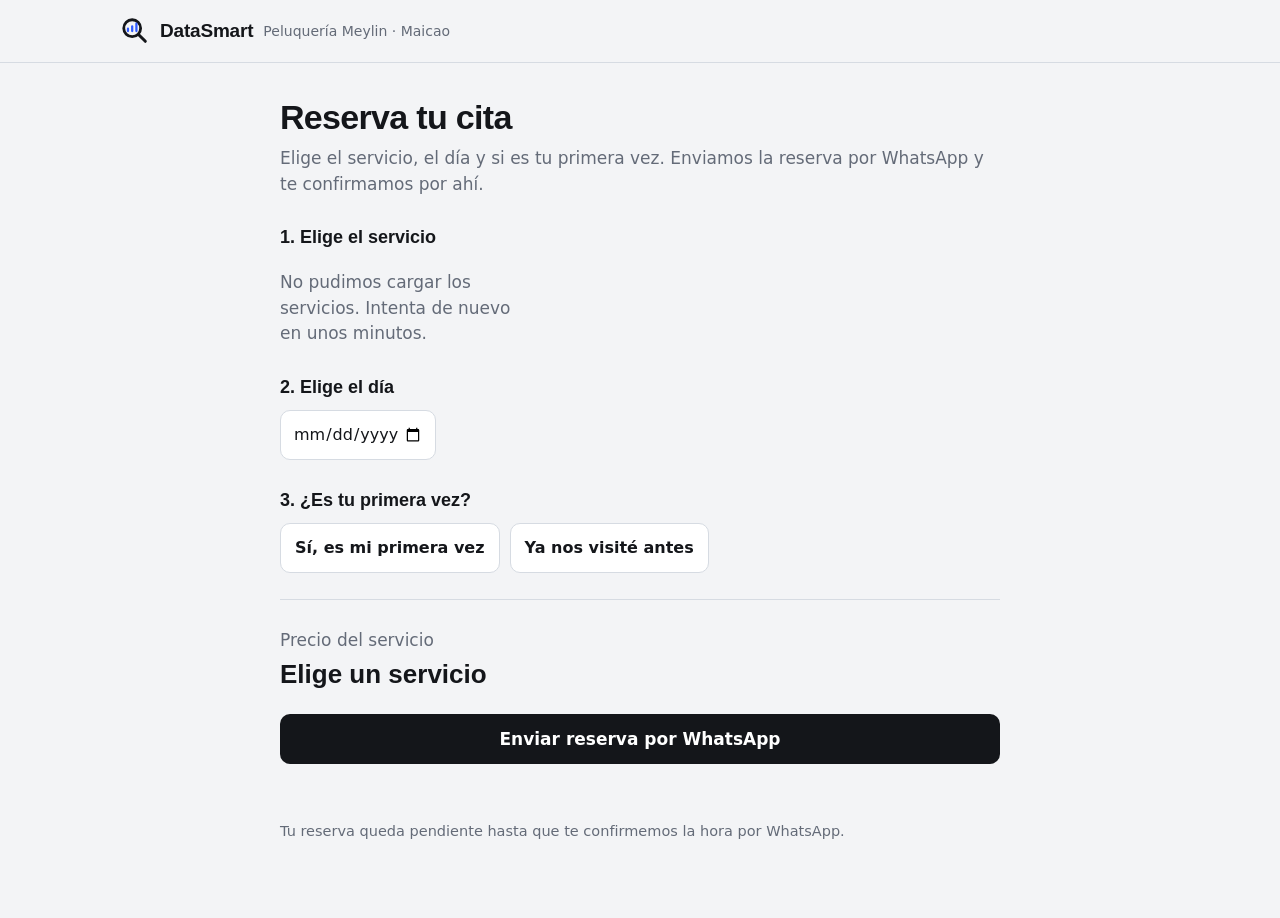
==== reserva.html @ 887ec379 "Add files via upload" ====
<!doctype html>
<html lang="es">
<head>
<meta charset="utf-8">
<meta name="viewport" content="width=device-width, initial-scale=1">
<title>Reserva tu cita · DataSmart</title>
<link rel="stylesheet" href="datasmart.css?v=2">
<style>
  .res-main { max-width: 760px; margin: 0 auto; padding: 36px 20px 60px; }
  .res-h { font: 700 34px/1.1 var(--f-display); letter-spacing: -.02em; color: var(--ink); margin: 0; }
  .res-lede { margin: 10px 0 0; color: var(--muted); }
  .res-paso { margin-top: 30px; }
  .res-paso h2 { font: 700 18px var(--f-display); color: var(--ink); margin: 0 0 12px; }
  .opc-grid { display: grid; gap: 10px; grid-template-columns: repeat(auto-fill, minmax(200px, 1fr)); }
  .seg { display: flex; gap: 10px; flex-wrap: wrap; }
  .opc, .seg button {
    font: inherit; color: var(--ink); background: #fff; border: 1px solid var(--line); border-radius: 10px;
    padding: 12px 14px; text-align: left; cursor: pointer; display: grid; gap: 2px;
  }
  .opc b, .seg button { font-weight: 600; font-size: 16px; }
  .opc small { color: var(--muted); font-size: 14px; }
  .opc[aria-pressed="true"], .seg button[aria-pressed="true"] { border-color: var(--accent); background: var(--accent-soft); box-shadow: inset 0 0 0 1px var(--accent); }
  .res-fecha { font: inherit; font-size: 16px; padding: 11px 12px; border: 1px solid var(--line); border-radius: 10px; background: #fff; color: var(--ink); }
  .res-resumen { margin-top: 26px; padding: 18px 0 0; border-top: 1px solid var(--line); display: grid; gap: 6px; }
  .res-resumen b { font: 700 26px var(--f-display); color: var(--ink); }
  .res-resumen p { margin: 0; color: var(--muted); font-size: 15px; }
  .res-btn { margin-top: 18px; width: 100%; font: 700 17px var(--f-body); padding: 15px 18px; border: 0; border-radius: 10px; background: #14161a; color: #fff; cursor: pointer; }
  .res-btn:disabled { opacity: .55; cursor: default; }
  .res-msg { min-height: 1.4em; color: #b42318; font-size: 15px; margin-top: 10px; }
  .res-aviso { margin-top: 26px; font-size: 14.5px; color: var(--muted); }
  .res-toast { position: fixed; left: 50%; bottom: 24px; transform: translateX(-50%); background: #14161a; color: #fff; padding: 10px 16px; border-radius: 8px; font-size: 15px; max-width: calc(100% - 40px); }
  .res-toast[hidden] { display: none; }
</style>
</head>
<body>
<header class="top">
  <div class="wrap">
    <a class="brand" href="reserva.html" aria-label="DataSmart, reservas">
      <svg viewBox="0 0 32 32" aria-hidden="true"><circle cx="13" cy="13" r="9" fill="none" stroke="currentColor" stroke-width="3"/><path d="M20 20l7 7" stroke="currentColor" stroke-width="3.2" stroke-linecap="round"/><path d="M8.5 16v-2.5M13 16v-5M17.5 16v-8" stroke="#2f5bff" stroke-width="2.4" stroke-linecap="round"/></svg>
      <b>DataSmart</b><span id="negocio"></span>
    </a>
  </div>
</header>

<main class="res-main">
  <h1 class="res-h">Reserva tu cita</h1>
  <p class="res-lede">Elige el servicio, el día y si es tu primera vez. Enviamos la reserva por WhatsApp y te confirmamos por ahí.</p>

  <section class="res-paso" aria-labelledby="h-serv">
    <h2 id="h-serv">1. Elige el servicio</h2>
    <div class="opc-grid" id="servicios"><p class="res-lede">Cargando servicios…</p></div>
  </section>

  <section class="res-paso" aria-labelledby="h-dia">
    <h2 id="h-dia">2. Elige el día</h2>
    <input class="res-fecha" id="fecha" type="date" aria-label="Día de la cita">
  </section>

  <section class="res-paso" aria-labelledby="h-tipo">
    <h2 id="h-tipo">3. ¿Es tu primera vez?</h2>
    <div class="seg" id="tipo">
      <button type="button" data-v="Nueva" aria-pressed="false">Sí, es mi primera vez</button>
      <button type="button" data-v="Ya venía" aria-pressed="false">Ya nos visité antes</button>
    </div>
  </section>

  <div class="res-resumen" aria-live="polite">
    <span class="res-lede">Precio del servicio</span>
    <b id="res-t">Elige un servicio</b>
    <p id="res-n"></p>
  </div>

  <button class="res-btn" id="enviar" type="button">Enviar reserva por WhatsApp</button>
  <p class="res-msg" id="msg" role="status"></p>
  <p class="res-aviso">Tu reserva queda pendiente hasta que te confirmemos la hora por WhatsApp.</p>
</main>

<div class="res-toast" id="toast" role="status" hidden></div>

<script src="config.js?v=2"></script>
<script src="lib.js?v=2"></script>
<script>
(function () {
  "use strict";
  var X = window.DS, $ = function (id) { return document.getElementById(id); };
  var sel = { servicio: "", tipo: "" }, servicios = [];
  var hoy = X.today();

  $("negocio").textContent = X.CFG.NEGOCIO || "";
  $("fecha").min = hoy;
  $("fecha").max = X.addDays(hoy, 60);
  $("fecha").value = "";

  function toast(t) { var e = $("toast"); e.textContent = t; e.hidden = false; clearTimeout(toast.h); toast.h = setTimeout(function () { e.hidden = true; }, 3400); }
  function precioDe(n) { return servicios.filter(function (s) { return s.servicio === n; })[0]; }

  function pintaServicios() {
    $("servicios").innerHTML = servicios.map(function (s) {
      return '<button type="button" class="opc" data-s="' + X.esc(s.servicio) + '" aria-pressed="' + (sel.servicio === s.servicio ? "true" : "false") + '"><b>' + X.esc(s.servicio) + "</b><small>" + X.money(s.precio) + "</small></button>";
    }).join("");
  }
  function pintaTipo() {
    document.querySelectorAll("#tipo button").forEach(function (b) { b.setAttribute("aria-pressed", b.dataset.v === sel.tipo ? "true" : "false"); });
  }
  function resumen() {
    var s = precioDe(sel.servicio);
    $("res-t").textContent = s ? X.money(s.precio) : "Elige un servicio";
    $("res-n").textContent = s ? "Precio de " + s.servicio + ". Lo pagas al llegar." : "";
  }

  $("servicios").addEventListener("click", function (e) {
    var b = e.target.closest("button[data-s]"); if (!b) return;
    sel.servicio = b.dataset.s; pintaServicios(); resumen();
  });
  $("tipo").addEventListener("click", function (e) {
    var b = e.target.closest("button[data-v]"); if (!b) return;
    sel.tipo = b.dataset.v; pintaTipo();
  });

  function validar() {
    if (!sel.servicio) return "Elige el servicio.";
    if (!$("fecha").value) return "Elige el día.";
    if ($("fecha").value < hoy) return "Elige un día de hoy en adelante.";
    if (!sel.tipo) return "Dinos si es tu primera vez o si ya nos visitaste.";
    return "";
  }
  function textoReserva(id) {
    var f = X.dayName($("fecha").value) + " " + X.fmtDate($("fecha").value);
    return "Hola, quiero reservar " + sel.servicio + " para el " + f + ". " +
      (sel.tipo === "Nueva" ? "Es mi primera vez." : "Ya nos he visitado antes.") + (id ? " (Reserva " + id + ")" : "");
  }

  $("enviar").addEventListener("click", function () {
    var err = validar(); if (err) { $("msg").textContent = err; return; }
    $("msg").textContent = "";
    var b = $("enviar"); b.disabled = true; b.textContent = "Enviando…";
    X.enviarSolicitud({ servicio: sel.servicio, fecha: $("fecha").value, tipo: sel.tipo }).then(function (r) {
      if (!X.CFG.WHATSAPP) { b.disabled = false; b.textContent = "Enviar reserva por WhatsApp"; $("msg").textContent = "La reserva por WhatsApp todavía no está configurada. Avisa al negocio."; return; }
      var id = r && r.ok ? r.id : "";
      if (!id) toast("No pudimos guardar la reserva en línea. Te escribimos por WhatsApp igual.");
      location.href = "https://wa.me/" + X.CFG.WHATSAPP + "?text=" + encodeURIComponent(textoReserva(id));
    });
  });

  X.loadServicios().then(function (d) {
    servicios = d.servicios; pintaServicios(); resumen();
  }, function () {
    $("servicios").innerHTML = '<p class="res-lede">No pudimos cargar los servicios. Intenta de nuevo en unos minutos.</p>';
  });
})();
</script>
</body>
</html>
---- datasmart.css ----
/* DataSmart · estilo común. Un solo color de acento. Sin tarjetas: la jerarquía sale del tamaño, el espacio y las líneas finas. */
:root {
  --paper: #f3f4f6; --ink: #14161a; --ink-2: #3a3f48; --muted: #646b78;
  --line: #d6dbe2; --soft: #e8ebf0; --bar: #c3cad5; --accent: #2f5bff; --accent-ink: #1f44d6; --accent-soft: #e4eaff;
  --f-display: "Schibsted Grotesk", "Helvetica Neue", Arial, sans-serif;
  --f-body: "Source Sans 3", "Segoe UI", system-ui, sans-serif;
}
* { box-sizing: border-box; }
html { -webkit-text-size-adjust: 100%; }
body { margin: 0; background: var(--paper); color: var(--ink-2); font: 400 17px/1.5 var(--f-body); }
a { color: inherit; }
button, input, select { font: inherit; color: inherit; }
:focus-visible { outline: 2px solid var(--accent); outline-offset: 3px; }
.wrap { max-width: 1080px; margin: 0 auto; padding-inline: 20px; }
[hidden] { display: none !important; }

.top { border-bottom: 1px solid var(--line); }
.top .wrap { display: flex; align-items: center; justify-content: space-between; gap: 16px; padding-block: 16px; flex-wrap: wrap; }
.brand { display: inline-flex; align-items: center; gap: 10px; text-decoration: none; color: var(--ink); }
.brand svg { width: 30px; height: 30px; flex: none; }
.brand b { font: 700 19px var(--f-display); letter-spacing: -.01em; }
.brand span { font-size: 14px; color: var(--muted); }
.nav { display: flex; gap: 22px; align-items: center; }
.nav a { text-decoration: none; font-weight: 600; font-size: 15px; color: var(--muted); padding-block: 6px; border-bottom: 2px solid transparent; }
.nav a[aria-current="page"] { color: var(--ink); border-bottom-color: var(--accent); }
.nav a:hover { color: var(--ink); }

.h1 { font: 700 clamp(30px, 4.6vw, 46px)/1.05 var(--f-display); letter-spacing: -.02em; color: var(--ink); margin: 0; }
.h2 { font: 700 clamp(21px, 2.4vw, 26px)/1.2 var(--f-display); letter-spacing: -.01em; color: var(--ink); margin: 0; }
.lede { margin: 0; max-width: 60ch; color: var(--muted); font-size: 18px; }
.note { font-size: 14.5px; color: var(--muted); margin: 0; max-width: 70ch; }
section.block { padding-block: 44px; border-top: 1px solid var(--line); }
section.block > .head { display: grid; gap: 6px; margin-bottom: 26px; }

.btn { appearance: none; border: 1.5px solid var(--ink); background: var(--ink); color: #fff; border-radius: 10px; padding: 12px 20px; font: 600 16px var(--f-body); cursor: pointer; text-decoration: none; display: inline-flex; align-items: center; justify-content: center; gap: 8px; transition: background .15s ease, border-color .15s ease; }
.btn:hover { background: var(--ink-2); border-color: var(--ink-2); }
.btn.acc { background: var(--accent); border-color: var(--accent); }
.btn.acc:hover { background: var(--accent-ink); border-color: var(--accent-ink); }
.btn.line { background: transparent; color: var(--ink); border-color: var(--line); }
.btn.line:hover { border-color: var(--ink); background: transparent; }
.btn.sm { padding: 8px 14px; font-size: 15px; border-radius: 8px; }
.btn:disabled { opacity: .4; cursor: not-allowed; }

.aviso { border-left: 3px solid var(--accent); background: var(--accent-soft); color: var(--ink); padding: 12px 16px; border-radius: 6px; font-size: 15.5px; margin-block: 18px; animation: sube .35s ease both; }
.aviso.err { border-left-color: #c2362b; background: #fbe9e7; }
.aviso.ok { border-left-color: var(--accent); }

.toast { position: fixed; left: 50%; transform: translateX(-50%); bottom: 24px; background: var(--ink); color: #fff; padding: 11px 18px; border-radius: 8px; font-size: 15px; z-index: 50; max-width: calc(100% - 32px); animation: sube .25s ease both; }
.foot { padding-block: 30px 90px; color: var(--muted); font-size: 14px; border-top: 1px solid var(--line); }

@keyframes sube { from { opacity: 0; transform: translateY(6px); } to { opacity: 1; transform: none; } }
@media (prefers-reduced-motion: reduce) { *, *::before, *::after { animation: none !important; transition: none !important; } }

/* Pantalla de clave del equipo */
.salir { appearance: none; background: transparent; border: 1px solid var(--line); color: var(--muted); border-radius: 6px; padding: 6px 10px; font: 600 13px var(--f-body); cursor: pointer; }
.acceso { min-height: 70vh; display: grid; place-items: center; padding: 40px 20px; }
.acceso-in { width: min(420px, 100%); display: grid; gap: 14px; }
.acceso h1 { font-family: var(--f-display); font-weight: 700; font-size: 30px; letter-spacing: -.01em; margin: 0; color: var(--ink); }
.acceso p { margin: 0; color: var(--muted); }
.acc-form { display: grid; gap: 8px; margin-top: 6px; }
.acc-form label { font-weight: 600; font-size: 14px; color: var(--ink); }
.acc-form input { font: 16px var(--f-body); padding: 11px 12px; border: 1px solid var(--line); border-radius: 8px; background: #fff; color: var(--ink); }
.acc-form .btn { justify-self: start; margin-top: 6px; }
.acc-msg { min-height: 1.4em; color: #b42318 !important; font-size: 14.5px; }

/* Estadística del tablero */
.tabla { width: 100%; border-collapse: collapse; font-size: 15px; margin: 10px 0 14px; }
.tabla th, .tabla td { text-align: left; padding: 8px 10px; border-bottom: 1px solid var(--soft); }
.tabla th { font-size: 13px; color: var(--muted); font-weight: 600; }
.tabla td:not(:first-child), .tabla th:not(:first-child) { text-align: right; font-variant-numeric: tabular-nums; }
.est { padding: 18px 0; border-top: 1px solid var(--line); }
.est h3 { font: 700 19px var(--f-display); margin: 0 0 6px; color: var(--ink); }
.est .resp { margin: 4px 0 10px; color: var(--ink-2); }
.est .muestra { font-size: 13.5px; color: var(--muted); margin: 6px 0 0; }
.est-caja { width: 100%; max-width: 640px; height: auto; color: var(--ink-2); display: block; margin: 8px 0; }
.est-fila { display: grid; grid-template-columns: minmax(120px, 1.2fr) 2fr auto; gap: 4px 12px; align-items: center; padding: 6px 0; font-size: 15px; }
.est-fila small { grid-column: 2 / 4; color: var(--muted); font-size: 13px; }
.est-barra { height: 10px; background: var(--soft); border-radius: 2px; overflow: hidden; }
.est-barra i { display: block; height: 100%; background: var(--accent); }
.est .vere { font: 600 15px var(--f-body); margin: 8px 0 0; color: var(--ink-2); }
.est .vere.si { color: var(--accent); }

/* Reservas pendientes */
.sol-acc { display: flex; gap: 8px; flex-wrap: wrap; margin-top: 12px; }
.sol-acc button:disabled { opacity: .5; cursor: default; }
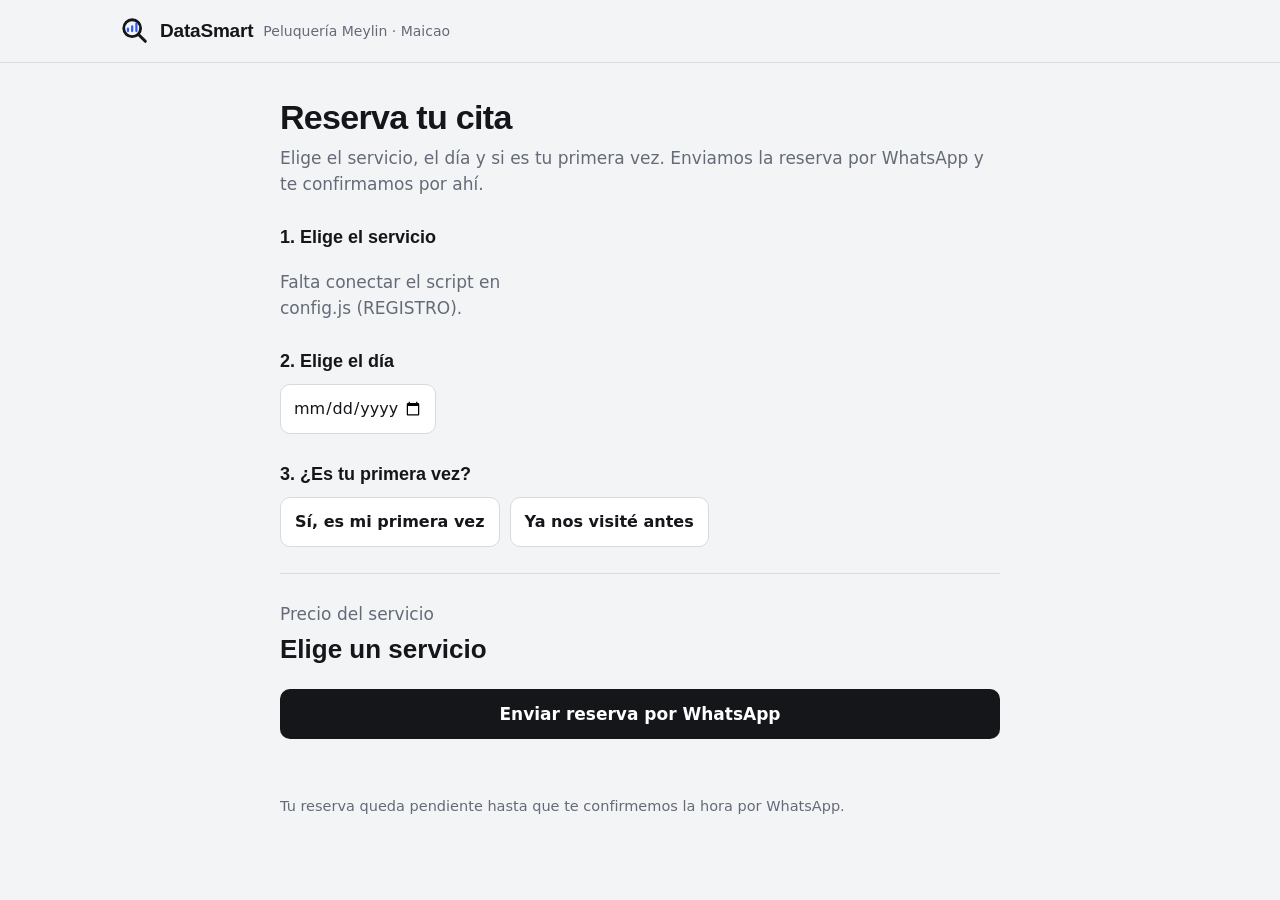
==== commit 4f51b51c: "Add files via upload" ====
--- a/reserva.html
+++ b/reserva.html
@@ -144,8 +144,13 @@
 
   X.loadServicios().then(function (d) {
     servicios = d.servicios; pintaServicios(); resumen();
-  }, function () {
-    $("servicios").innerHTML = '<p class="res-lede">No pudimos cargar los servicios. Intenta de nuevo en unos minutos.</p>';
+  }, function (err) {
+    var m = err && err.message;
+    var txt = m === "sinregistro" ? "Falta conectar el script en config.js (REGISTRO)."
+      : m === "version" ? "El script de Google todavía no tiene la versión nueva. En Apps Script: Implementar > Administrar implementaciones > editar > Versión nueva > Implementar."
+      : m === "hoja" ? "No encuentro la hoja Servicios con las columnas Servicio y Precio."
+      : "No pudimos cargar los servicios. Intenta de nuevo en unos minutos.";
+    $("servicios").innerHTML = '<p class="res-lede">' + X.esc(txt) + '</p>';
   });
 })();
 </script>
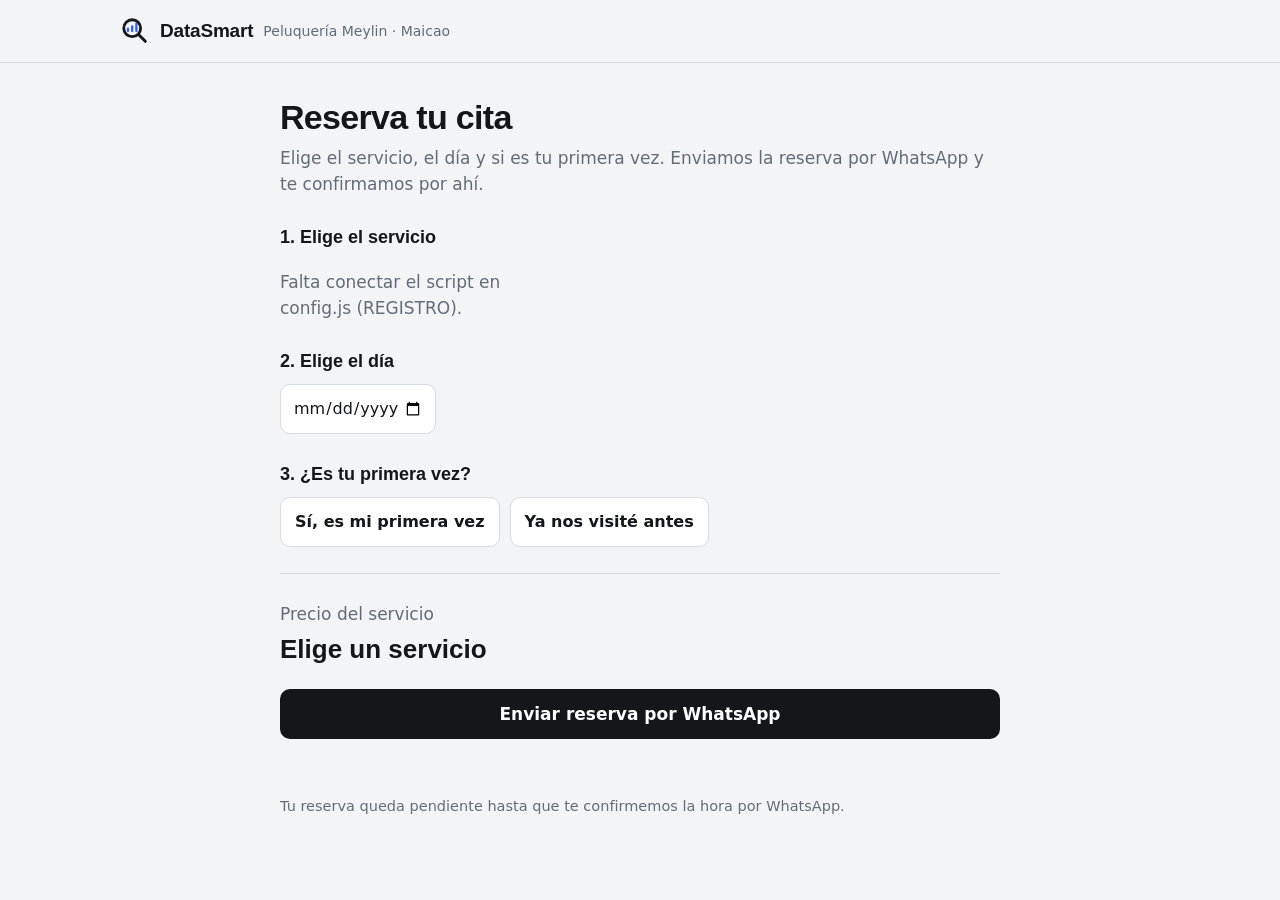
==== commit f4ffde3f: "Add files via upload" ====
--- a/reserva.html
+++ b/reserva.html
@@ -4,7 +4,7 @@
 <meta charset="utf-8">
 <meta name="viewport" content="width=device-width, initial-scale=1">
 <title>Reserva tu cita · DataSmart</title>
-<link rel="stylesheet" href="datasmart.css?v=2">
+<link rel="stylesheet" href="datasmart.css?v=4">
 <style>
   .res-main { max-width: 760px; margin: 0 auto; padding: 36px 20px 60px; }
   .res-h { font: 700 34px/1.1 var(--f-display); letter-spacing: -.02em; color: var(--ink); margin: 0; }
@@ -77,8 +77,8 @@
 
 <div class="res-toast" id="toast" role="status" hidden></div>
 
-<script src="config.js?v=2"></script>
-<script src="lib.js?v=2"></script>
+<script src="config.js?v=4"></script>
+<script src="lib.js?v=4"></script>
 <script>
 (function () {
   "use strict";
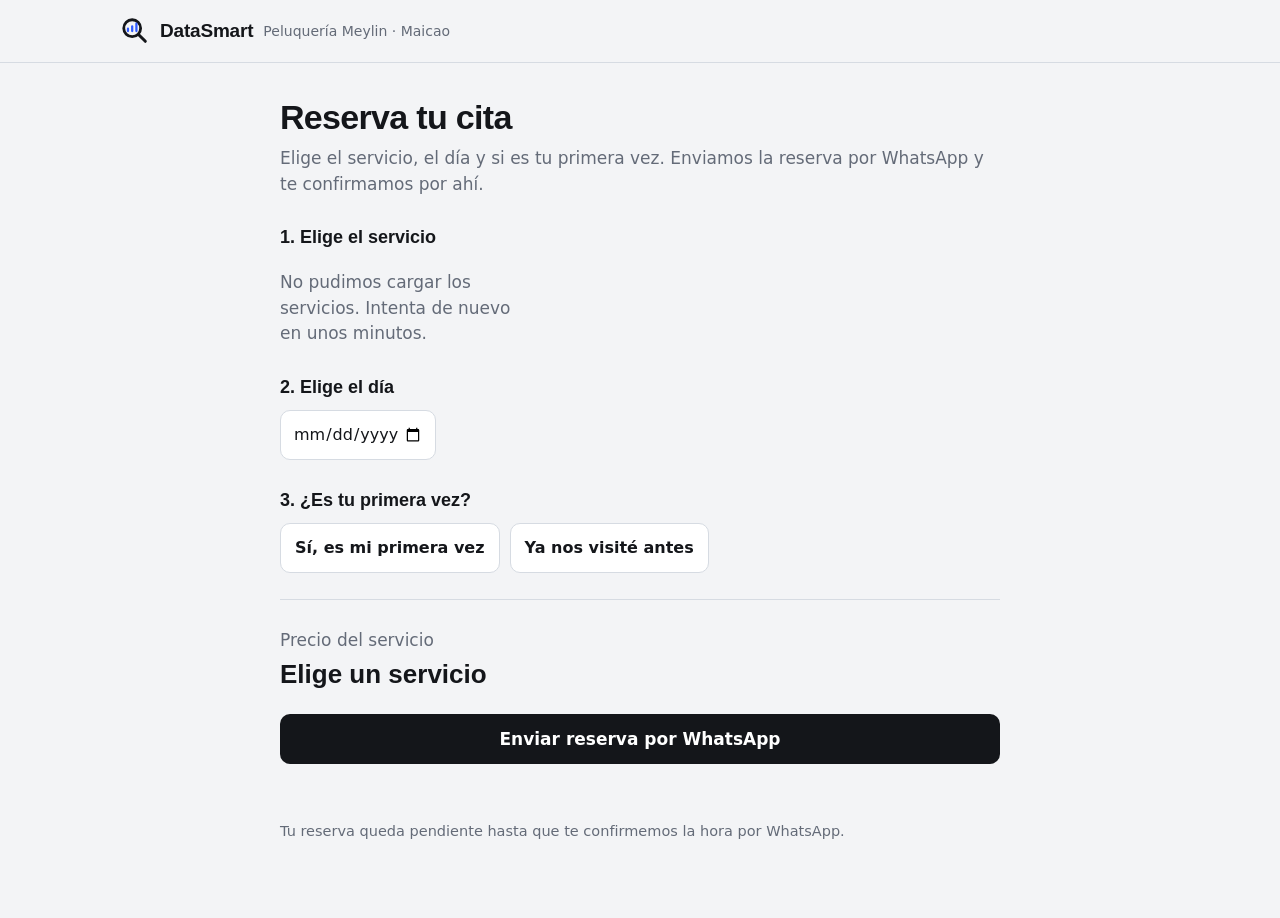
==== commit 135cfb2f: "Add files via upload" ====
--- a/reserva.html
+++ b/reserva.html
@@ -4,7 +4,7 @@
 <meta charset="utf-8">
 <meta name="viewport" content="width=device-width, initial-scale=1">
 <title>Reserva tu cita · DataSmart</title>
-<link rel="stylesheet" href="datasmart.css?v=4">
+<link rel="stylesheet" href="datasmart.css?v=5">
 <style>
   .res-main { max-width: 760px; margin: 0 auto; padding: 36px 20px 60px; }
   .res-h { font: 700 34px/1.1 var(--f-display); letter-spacing: -.02em; color: var(--ink); margin: 0; }
@@ -77,13 +77,13 @@
 
 <div class="res-toast" id="toast" role="status" hidden></div>
 
-<script src="config.js?v=4"></script>
-<script src="lib.js?v=4"></script>
+<script src="config.js?v=5"></script>
+<script src="lib.js?v=5"></script>
 <script>
 (function () {
   "use strict";
   var X = window.DS, $ = function (id) { return document.getElementById(id); };
-  var sel = { servicio: "", tipo: "" }, servicios = [];
+  var sel = { servicios: [], tipo: "" }, servicios = [];
   var hoy = X.today();
 
   $("negocio").textContent = X.CFG.NEGOCIO || "";
@@ -96,21 +96,25 @@
 
   function pintaServicios() {
     $("servicios").innerHTML = servicios.map(function (s) {
-      return '<button type="button" class="opc" data-s="' + X.esc(s.servicio) + '" aria-pressed="' + (sel.servicio === s.servicio ? "true" : "false") + '"><b>' + X.esc(s.servicio) + "</b><small>" + X.money(s.precio) + "</small></button>";
+      var on = sel.servicios.indexOf(s.servicio) >= 0;
+      return '<button type="button" class="opc" data-s="' + X.esc(s.servicio) + '" aria-pressed="' + (on ? "true" : "false") + '"><b>' + X.esc(s.servicio) + "</b><small>" + X.money(s.precio) + "</small></button>";
     }).join("");
   }
   function pintaTipo() {
     document.querySelectorAll("#tipo button").forEach(function (b) { b.setAttribute("aria-pressed", b.dataset.v === sel.tipo ? "true" : "false"); });
   }
   function resumen() {
-    var s = precioDe(sel.servicio);
-    $("res-t").textContent = s ? X.money(s.precio) : "Elige un servicio";
-    $("res-n").textContent = s ? "Precio de " + s.servicio + ". Lo pagas al llegar." : "";
+    var total = 0, nombres = [];
+    sel.servicios.forEach(function (n) { var s = precioDe(n); if (s) { total += s.precio; nombres.push(s.servicio); } });
+    $("res-t").textContent = nombres.length ? X.money(total) : "Elige un servicio";
+    $("res-n").textContent = nombres.length ? (nombres.length === 1 ? "Precio de " + nombres[0] : nombres.length + " servicios: " + nombres.join(", ")) + ". Lo pagas al llegar." : "";
   }
 
   $("servicios").addEventListener("click", function (e) {
     var b = e.target.closest("button[data-s]"); if (!b) return;
-    sel.servicio = b.dataset.s; pintaServicios(); resumen();
+    var n = b.dataset.s, k = sel.servicios.indexOf(n);
+    if (k >= 0) sel.servicios.splice(k, 1); else sel.servicios.push(n);
+    pintaServicios(); resumen();
   });
   $("tipo").addEventListener("click", function (e) {
     var b = e.target.closest("button[data-v]"); if (!b) return;
@@ -118,7 +122,7 @@
   });
 
   function validar() {
-    if (!sel.servicio) return "Elige el servicio.";
+    if (!sel.servicios.length) return "Elige al menos un servicio.";
     if (!$("fecha").value) return "Elige el día.";
     if ($("fecha").value < hoy) return "Elige un día de hoy en adelante.";
     if (!sel.tipo) return "Dinos si es tu primera vez o si ya nos visitaste.";
@@ -126,7 +130,7 @@
   }
   function textoReserva(id) {
     var f = X.dayName($("fecha").value) + " " + X.fmtDate($("fecha").value);
-    return "Hola, quiero reservar " + sel.servicio + " para el " + f + ". " +
+    return "Hola, quiero reservar " + sel.servicios.join(" y ") + " para el " + f + ". " +
       (sel.tipo === "Nueva" ? "Es mi primera vez." : "Ya nos he visitado antes.") + (id ? " (Reserva " + id + ")" : "");
   }
 
@@ -134,7 +138,7 @@
     var err = validar(); if (err) { $("msg").textContent = err; return; }
     $("msg").textContent = "";
     var b = $("enviar"); b.disabled = true; b.textContent = "Enviando…";
-    X.enviarSolicitud({ servicio: sel.servicio, fecha: $("fecha").value, tipo: sel.tipo }).then(function (r) {
+    X.enviarSolicitud({ servicios: sel.servicios, fecha: $("fecha").value, tipo: sel.tipo }).then(function (r) {
       if (!X.CFG.WHATSAPP) { b.disabled = false; b.textContent = "Enviar reserva por WhatsApp"; $("msg").textContent = "La reserva por WhatsApp todavía no está configurada. Avisa al negocio."; return; }
       var id = r && r.ok ? r.id : "";
       if (!id) toast("No pudimos guardar la reserva en línea. Te escribimos por WhatsApp igual.");
